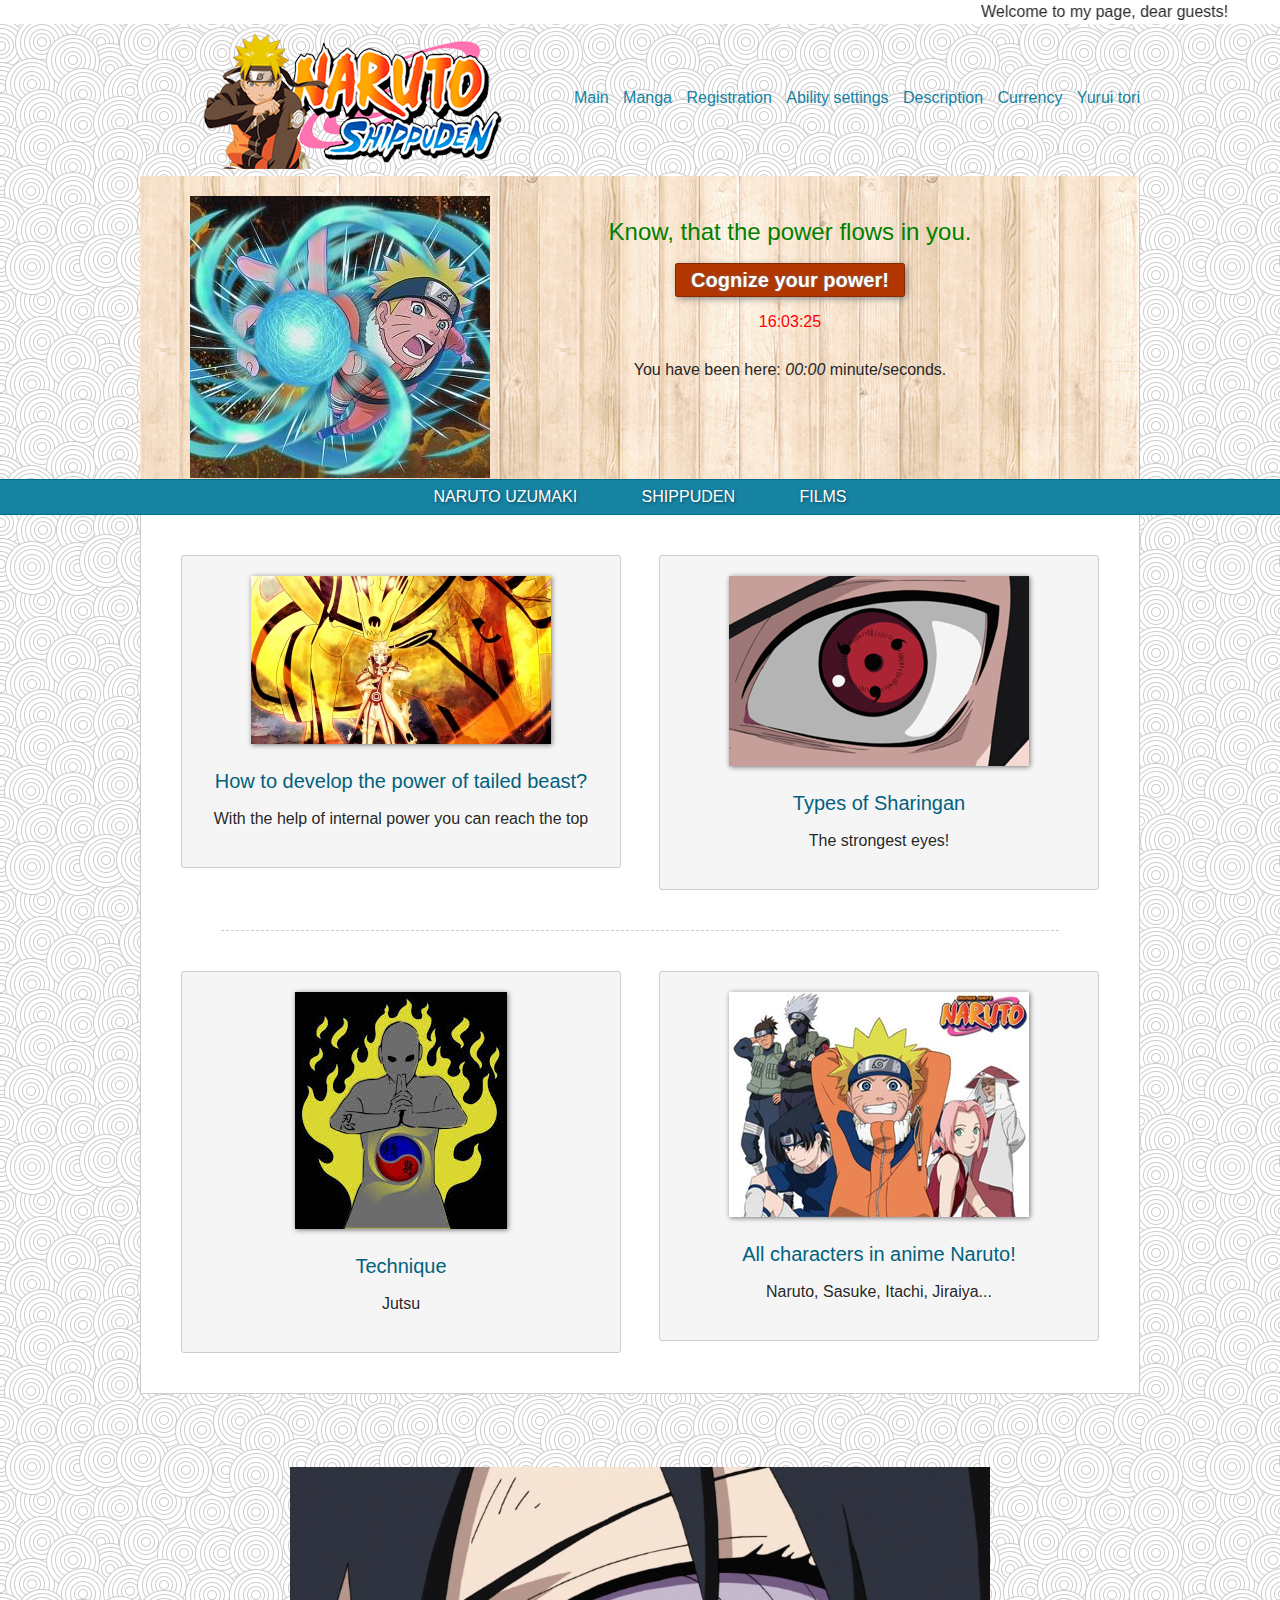
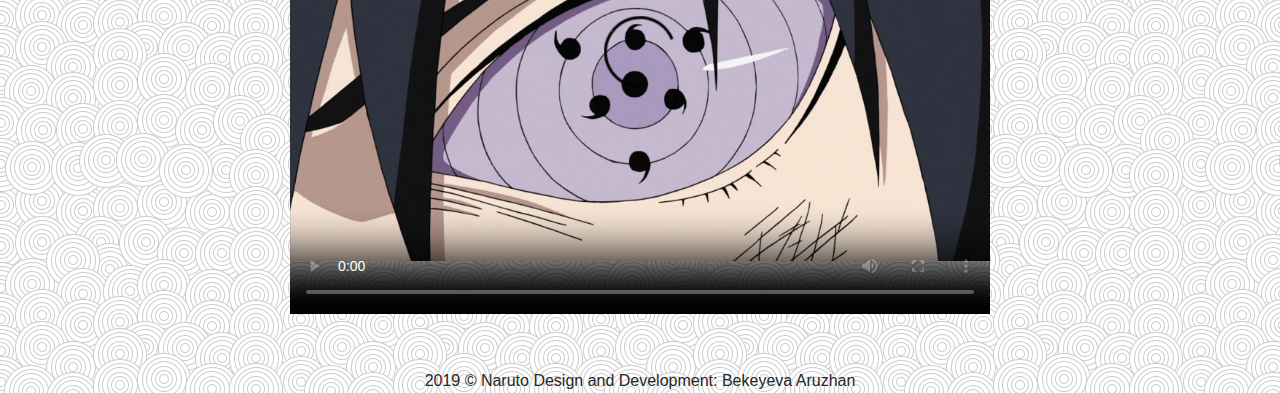
==== index.html @ 3912e266 "brreffn" ====
﻿<!DOCTYPE html>
<html>
<head>
    <title>Naruto</title>
    <meta charset="UTF-8">
    <script language="javascript">
        startdate = new Date();
        clockStart = startdate.getTime();
        function initStopwatch() {
            var thisTime = new Date();
            return (thisTime.getTime() - clockStart) / 1000;
        }
        function getSecs() {
            var tSecs = Math.round(initStopwatch());
            var iSecs = tSecs % 60;
            var iMins = Math.round((tSecs - 30) / 60);
            var sSecs = "" + ((iSecs > 9) ? iSecs : "0" + iSecs);
            var sMins = "" + ((iMins > 9) ? iMins : "0" + iMins);
            document.getElementById("timer-counter").innerHTML = sMins + ":" + sSecs;
            setTimeout('getSecs()', 1000);
        }
    </script>
    <script>
        function startTime() {
            var today = new Date();
            var h = today.getHours();
            var m = today.getMinutes();
            var s = today.getSeconds();
            m = checkTime(m);
            s = checkTime(s);
            document.getElementById('txt').innerHTML =
                h + ":" + m + ":" + s;
            var t = setTimeout(startTime, 500);
        }
        function checkTime(i) {
            if (i < 10) { i = "0" + i };  // add zero in front of numbers < 10
            return i;
        }
    </script>
    <script>
        function startTime() {
            var today = new Date();
            var h = today.getHours();
            var m = today.getMinutes();
            var s = today.getSeconds();
            m = checkTime(m);
            s = checkTime(s);
            document.getElementById('txt').innerHTML =
                h + ":" + m + ":" + s;
            var t = setTimeout(startTime, 500);
        }
        function checkTime(i) {
            if (i < 10) { i = "0" + i };  // add zero in front of numbers < 10
            return i;
        }
    </script>
    <script>
        function together() {
            startTime();
            getSecs();
        }
    </script>
    <link rel="shortcut icon" type="image/x-icon" href="images/naruto.png">
    <link rel="stylesheet" href="style.css" media="all">
</head>
<body onload="together()" align="center">
    <marquee behavior="alternate" direction="left" bgcolor="#fff">
        Welcome to my page, dear guests!
    </marquee>

    <div class="header">
        <div class="mid">
            <header>
                <div class="topmenu">

                    <a href="Naruto.html">Main</a>
                    <a href="https://jut.su/manga/">Manga</a>
                    <a href="Registration.html">Registration</a>
                    <a href="Ability settings.html">Ability settings</a>
                    <a href="Description.html">Description</a>
                    <a href="Currency.html">Currency</a>
                    <a href="Flappy bird.html">Yurui tori</a>


                </div>
                <img src="images/naruto_rasp.png" alt="Logotype of site" title="Logotype of site">
                <div class="afisha">
                    <img src="images/rasengan.jpg" alt="Rasengan cover" title="Rasengan cover">
                    <h3>
                        Know, that the power flows in you.
                    </h3>

                    <p><a href="https://jut.su/general/" target="_blak">Cognize your power!</a></p>

                    <div id="txt" style="color:red"></div>
                    <br/>
                    You have been here:
                    <i>
                        <span id='timer-counter'></span>

                    </i>
                   
                    minute/seconds.

                    <div class="clear"></div>
                </div>
            </header>
        </div>
    </div>
    <div class="menu">
        <div class="mid">
            <nav>
                <ul>
                    <li><a href="https://jut.su/ninja/Naruto_Uzumaki/">Naruto Uzumaki</a></li>
                    <li><a href="https://jut.su/naruto/season-2/">Shippuden</a></li>
                    <li><a href="https://jut.su/naruto/">Films</a></li>
                </ul>
            </nav>
        </div>
    </div>
    
   
    <div class="content">
        <div class="mid">
            <div class="fon">
                <div class="block">
                    <a href="https://jut.su/summon/">
                        <div class="anons">

                            <section>
                                <img src="images/naruto_kurama.jpg" alt="Tailed beast">
                                <h3>How to develop the power of tailed beast?</h3>
                                <p>With the help of internal power you can reach the top</p>
                            </section>
                        </div>
                    </a>
                </div>
                <div class="block">
                    <a href="https://jut.su/genjutsu/">
                        <div class="anons">
                            <section>
                                <img src="images/sharingan1.png" alt="Type of Sharingan">
                                <h3>Types of Sharingan</h3>
                                <p>The strongest eyes!</p>
                            </section>
                        </div>
                    </a>
                </div>
                <div class="clear"></div>
                <hr class="line">
                <div class="block">
                    <a href="https://jut.su/ninja/">
                        <div class="anons">
                            <section>
                                <img src="images/Hero.jpg" alt="Characters">
                                <h3>All characters in anime Naruto!</h3>
                                <p>Naruto, Sasuke, Itachi, Jiraiya...</p>
                            </section>
                        </div>
                    </a>
                </div>
                <div class="block">
                    <a href="https://jut.su/by-episodes/">
                        <div class="anons">
                            <section>
                                <img src="images/jutsu.jpg" alt="Jutsu">
                                <h3>Technique</h3>
                                <p>Jutsu</p>
                            </section>
                        </div>
                    </a>
                </div>
                <div class="clear"></div>
            </div>
        </div>
    </div>

    <div class="footer">
        <div class="mid"></div>
    </div>
    <div align="center">
        <video width="700" height="500" poster="images/Rinnegan_Sasuke.png" controls src="video/Naruto.mp4"></video>


    </div>
    </article>
    <style>
        aside {
            background: #f0f0f0;
            padding: 10px;
            width: 200px;
            float: right;
        }
    </style>

    <br /><br />

    <footer>
        <span>2019 &copy; Naruto</span> <span>Design and Development: Bekeyeva Aruzhan</span>
    </footer>
</body>
</html>
---- style.css ----
body{background: #efefef url(images/swirl.png); margin: 0; padding: 0; font: 16px/24px Arial, Tahoma, sans-serif; color: #272727;}
a{text-decoration: none;}

/*Structure of site*/
div.mid{width: 1000px; margin: 0 auto;}
div.header{background: 
	radial-gradient(#fff, #101417;) 
	background-color: #101417;}
div.footer{margin: 20px 0; text-align: center; text-transform: uppercase;}
a:hover {transition: 0.3s;}

/*the header of the site*/
div.topmenu{float: right; height: 134px; line-height: 134px; }
div.topmenu a{margin: 0 0 0 10px; color: #1683a3;}
div.topmenu a:hover{color: red;}
div.afisha{padding: 20px 50px 1px 50px; background: #f2f2f2 url(images/wood.png);}
div.afisha img{float: left;}
div.afisha h3{font-size: 24px; font-weight: normal; text-align: center; color: green;}
div.afisha p{text-align: center;}
div.afisha a{font-size: 20px; color: #fff; font-weight: bold;
	background: #b23600; border: 1px solid #862900; padding: 5px 15px;
	border-radius: 3px; box-shadow: 2px 2px 7px -1px #777; text-shadow: 0px 0px 3px #777;}
div.afisha a:hover{background: #068bac; border: 1px solid #046d88; transition: 1s;}

/*Main Menu*/
div.menu{background: #1683a3; border: 1px solid #016c8b; border-left: none; border-right: none;}
div.menu ul{margin: 0; padding: 0; list-style: none; text-align: center;}
div.menu ul li {display: inline-block; margin: 5px 30px;}
div.menu ul li a{color: #fff; text-transform: uppercase; text-shadow: 1px 1px 3px #0b4455;}
div.menu ul li a:hover{color: #a3e1f3;}

/*Content of site*/
div.fon {background: #fff; border: 1px solid #ccc; border-top: none; padding: 40px;}
div.fon hr.line {border: none; border-bottom: 1px dashed #ccc; height: 0; margin: 40px;}
div.block {width: 440px; float: left;}
div.block:nth-of-type(even) {float: right;}
div.block a p{color: #272727;}
div.anons {background: #f5f5f5; border: 1px solid #ccc; border-radius: 3px; padding: 20px;}
div.anons:hover {background: #e0eff4; border: 1px solid #bfd5dd;}
div.anons img {box-shadow: 1px 1px 5px #777;}
div.anons:hover img {transform: scale(1.15) rotate(45deg); transition: transform 0.5s;}
div.block:nth-of-type(even) div.anons:hover img {transform: scale(1.15) rotate(-45deg); transition: transform 0.5s;}
div.anons h3 {font-size: 20px; font-weight: normal; margin: 20px 0 10px; padding: 0; color: #01617d; line-height: 20px;}
div.anons p {text-shadow: 1px 1px 0 #fff;}

/*Footer*/
div.footer span {margin: 0 20px;}

div.clear{clear: both;}

/*Adaptive design*/
@media screen and (max-width: 1000px){
	div.mid{width: 95%;}
	div.afisha h3{font-size: 22px;} 
	div.block {width: 48%;}
	div.anons img{width: 100%;}
	div.anons h3 {font-size: 18px;}
}

@media screen and (max-width: 640px){
	div.header{text-align: center; background-position: center -130px;}
	div.topmenu, div.afisha img, div.block, div.block:nth-of-type(even){float: none;}
	div.block {width: auto; margin-bottom: 40px;}
	div.block:nth-last-of-type(2){margin-bottom: 0;}
	div.footer span {margin: 10px 0; display: block;}
}
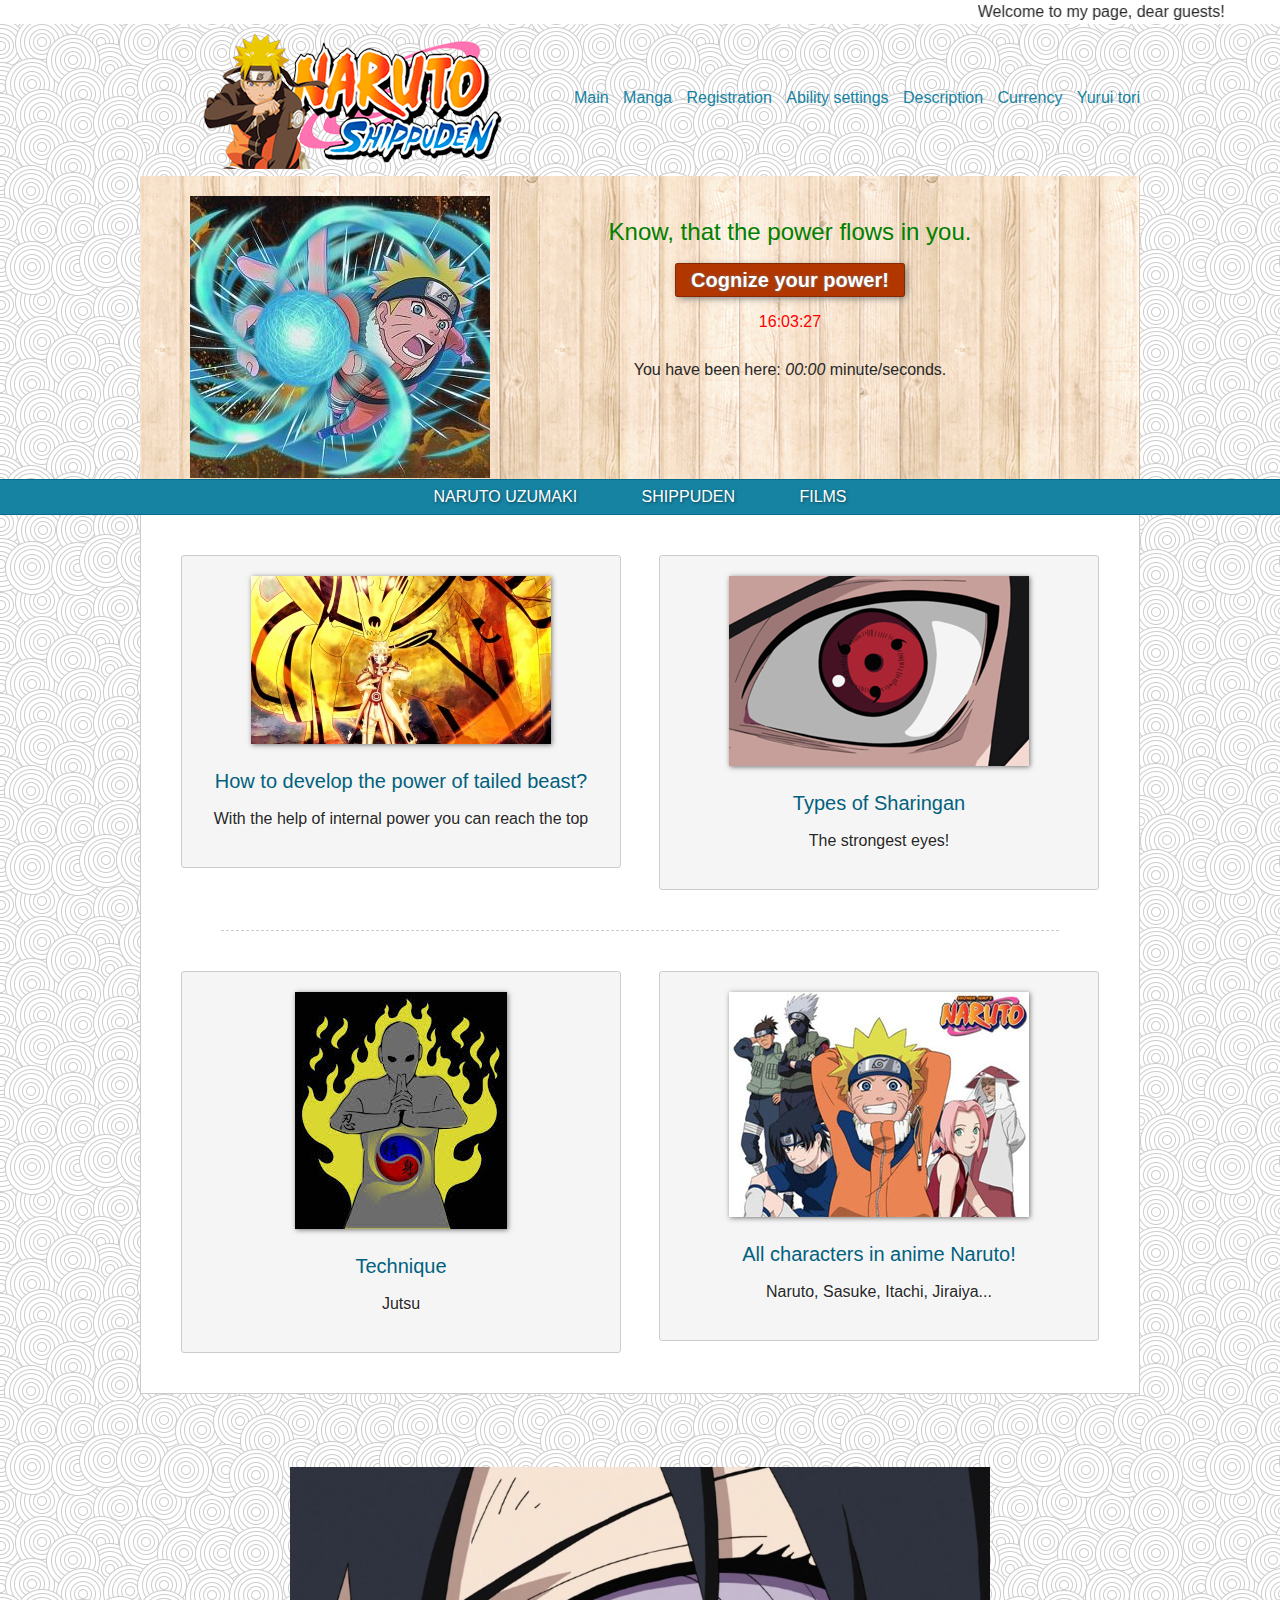
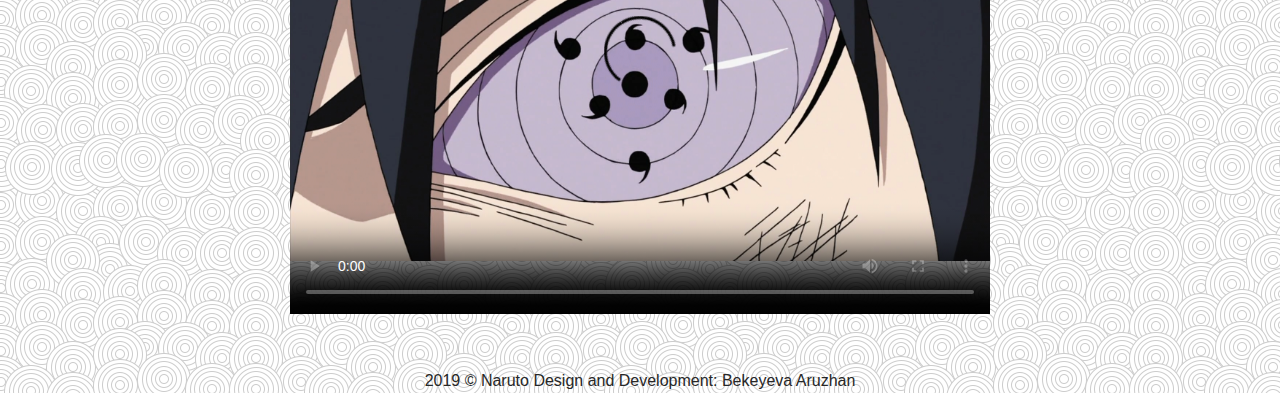
==== commit 5ab08809: "s" ====
--- a/index.html
+++ b/index.html
@@ -73,7 +73,7 @@
             <header>
                 <div class="topmenu">
 
-                    <a href="Naruto.html">Main</a>
+                    <a href="index.html"> Main</a>
                     <a href="https://jut.su/manga/">Manga</a>
                     <a href="Registration.html">Registration</a>
                     <a href="Ability settings.html">Ability settings</a>
